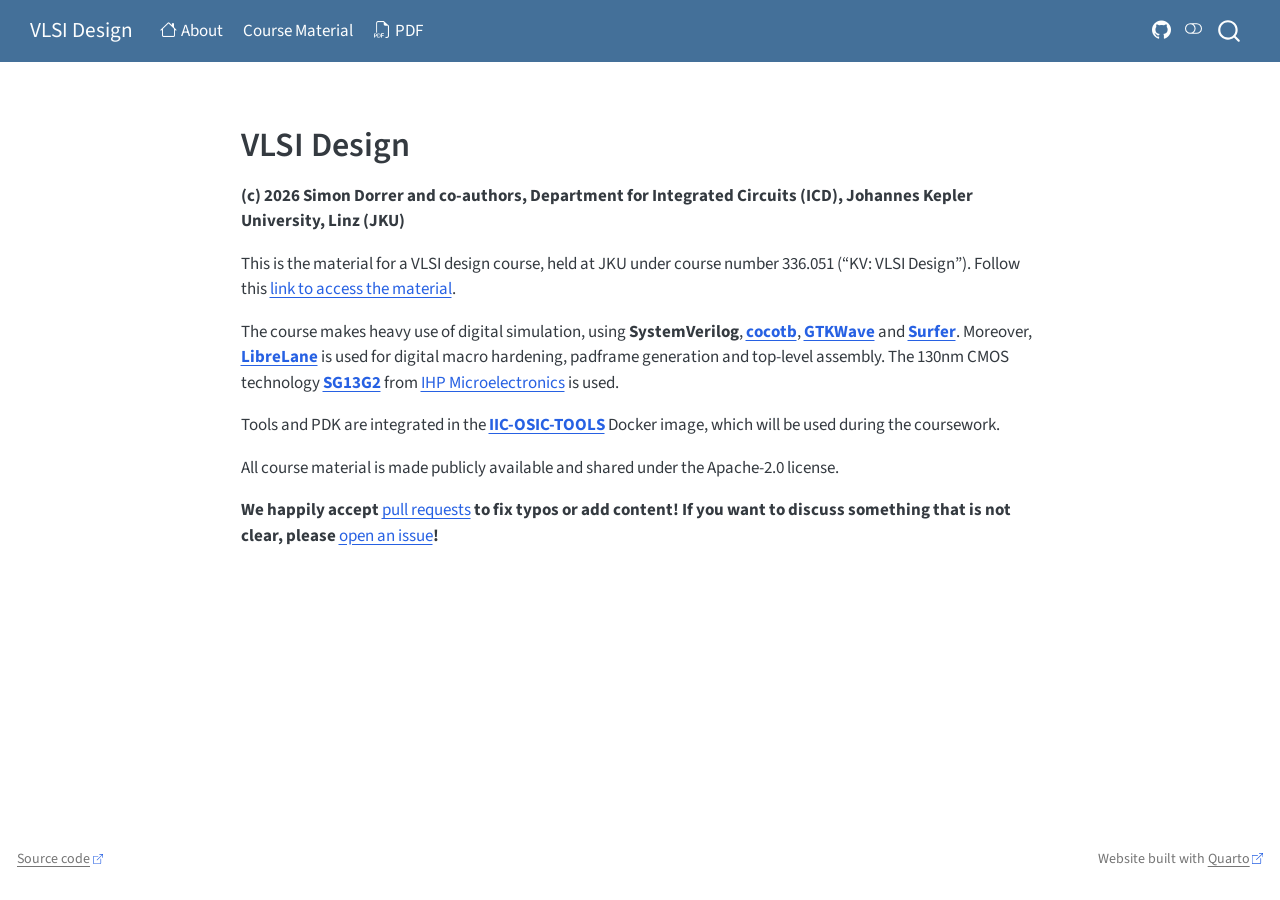
==== index.html @ d0f813cc "Built site for gh-pages" ====
<!DOCTYPE html>
<html xmlns="http://www.w3.org/1999/xhtml" lang="en-US" xml:lang="en-US"><head>

<meta charset="utf-8">
<meta name="generator" content="quarto-1.10.19">

<meta name="viewport" content="width=device-width, initial-scale=1.0, user-scalable=yes">


<title>VLSI Design</title>
<style>
/* Default styles provided by pandoc.
** See https://pandoc.org/MANUAL.html#variables-for-html for config info.
*/
span.smallcaps{font-variant: small-caps;}
div.columns{display: flex; gap: 1.5em;}
div.column{flex: auto;}
@media screen {
div.columns{gap: min(4vw, 1.5em);}
div.column{overflow-x: auto;}
}
div.hanging-indent{margin-left: 1.5em; text-indent: -1.5em;}
ul.task-list{list-style: none;}
ul.task-list li input[type="checkbox"] {
  width: 0.8em;
  margin: 0 0.8em 0.2em -1em; /* quarto-specific, see https://github.com/quarto-dev/quarto-cli/issues/4556 */ 
  vertical-align: middle;
}
</style>


<script src="site_libs/quarto-nav/quarto-nav.js"></script>
<script src="site_libs/quarto-nav/headroom.min.js"></script>
<script src="site_libs/clipboard/clipboard.min.js"></script>
<script src="site_libs/quarto-search/autocomplete.umd.js"></script>
<script src="site_libs/quarto-search/fuse.min.js"></script>
<script src="site_libs/quarto-search/quarto-search.js"></script>
<meta name="quarto:offset" content="./">
<link href="./favicon.png" rel="icon" type="image/png">
<script src="site_libs/quarto-html/quarto.js" type="module"></script>
<script src="site_libs/quarto-html/tabsets/tabsets.js" type="module"></script>
<script src="site_libs/quarto-html/popper.min.js"></script>
<script src="site_libs/quarto-html/tippy.umd.min.js"></script>
<script src="site_libs/quarto-html/anchor.min.js"></script>
<link href="site_libs/quarto-html/tippy.css" rel="stylesheet">
<link href="site_libs/quarto-html/quarto-syntax-highlighting-bf27225e3a48a9273f3daa8f8e829971.css" rel="stylesheet" class="quarto-color-scheme" id="quarto-text-highlighting-styles">
<link href="site_libs/quarto-html/quarto-syntax-highlighting-dark-b626d73c4c936ccc3cb08be7d45d1df6.css" rel="stylesheet" class="quarto-color-scheme quarto-color-alternate" id="quarto-text-highlighting-styles">
<link href="site_libs/quarto-html/quarto-syntax-highlighting-bf27225e3a48a9273f3daa8f8e829971.css" rel="stylesheet" class="quarto-color-scheme-extra" id="quarto-text-highlighting-styles">
<script src="site_libs/bootstrap/bootstrap.min.js"></script>
<link href="site_libs/bootstrap/bootstrap-icons.css" rel="stylesheet">
<link href="site_libs/bootstrap/bootstrap-e7b4535bb9f81c5a0a19056beabb1668.min.css" rel="stylesheet" append-hash="true" class="quarto-color-scheme" id="quarto-bootstrap" data-mode="light">
<link href="site_libs/bootstrap/bootstrap-dark-a3b81a2a417e140af123b784fcc878c5.min.css" rel="stylesheet" append-hash="true" class="quarto-color-scheme quarto-color-alternate" id="quarto-bootstrap" data-mode="dark">
<link href="site_libs/bootstrap/bootstrap-e7b4535bb9f81c5a0a19056beabb1668.min.css" rel="stylesheet" append-hash="true" class="quarto-color-scheme-extra" id="quarto-bootstrap" data-mode="light">
<script id="quarto-search-options" type="application/json">{
  "location": "navbar",
  "copy-button": false,
  "collapse-after": 3,
  "panel-placement": "end",
  "type": "overlay",
  "limit": 50,
  "keyboard-shortcut": [
    "f",
    "/",
    "s"
  ],
  "show-item-context": false,
  "language": {
    "search-no-results-text": "No results",
    "search-matching-documents-text": "matching documents",
    "search-copy-link-title": "Copy link to search",
    "search-hide-matches-text": "Hide additional matches",
    "search-more-match-text": "more match in this document",
    "search-more-matches-text": "more matches in this document",
    "search-clear-button-title": "Clear",
    "search-text-placeholder": "",
    "search-detached-cancel-button-title": "Cancel",
    "search-submit-button-title": "Submit",
    "search-label": "Search"
  }
}</script>


</head>

<body class="nav-fixed fullcontent quarto-light"><script id="quarto-html-before-body" type="application/javascript">
    const toggleBodyColorMode = (bsSheetEl) => {
      const mode = bsSheetEl.getAttribute("data-mode");
      const bodyEl = window.document.querySelector("body");
      if (mode === "dark") {
        bodyEl.classList.add("quarto-dark");
        bodyEl.classList.remove("quarto-light");
      } else {
        bodyEl.classList.add("quarto-light");
        bodyEl.classList.remove("quarto-dark");
      }
    }
    const toggleBodyColorPrimary = () => {
      const bsSheetEl = window.document.querySelector("link#quarto-bootstrap:not([rel=disabled-stylesheet])");
      if (bsSheetEl) {
        toggleBodyColorMode(bsSheetEl);
      }
    }
    const setColorSchemeToggle = (alternate) => {
      const toggles = window.document.querySelectorAll('.quarto-color-scheme-toggle');
      for (let i=0; i < toggles.length; i++) {
        const toggle = toggles[i];
        if (toggle) {
          if (alternate) {
            toggle.classList.add("alternate");
          } else {
            toggle.classList.remove("alternate");
          }
        }
      }
    };
    const toggleColorMode = (alternate) => {
      // Switch the stylesheets
      const primaryStylesheets = window.document.querySelectorAll('link.quarto-color-scheme:not(.quarto-color-alternate)');
      const alternateStylesheets = window.document.querySelectorAll('link.quarto-color-scheme.quarto-color-alternate');
      manageTransitions('#quarto-margin-sidebar .nav-link', false);
      if (alternate) {
        // note: dark is layered on light, we don't disable primary!
        enableStylesheet(alternateStylesheets);
        for (const sheetNode of alternateStylesheets) {
          if (sheetNode.id === "quarto-bootstrap") {
            toggleBodyColorMode(sheetNode);
          }
        }
      } else {
        disableStylesheet(alternateStylesheets);
        enableStylesheet(primaryStylesheets)
        toggleBodyColorPrimary();
      }
      manageTransitions('#quarto-margin-sidebar .nav-link', true);
      // Switch the toggles
      setColorSchemeToggle(alternate)
      // Hack to workaround the fact that safari doesn't
      // properly recolor the scrollbar when toggling (#1455)
      if (navigator.userAgent.indexOf('Safari') > 0 && navigator.userAgent.indexOf('Chrome') == -1) {
        manageTransitions("body", false);
        window.scrollTo(0, 1);
        setTimeout(() => {
          window.scrollTo(0, 0);
          manageTransitions("body", true);
        }, 40);
      }
    }
    const disableStylesheet = (stylesheets) => {
      for (let i=0; i < stylesheets.length; i++) {
        const stylesheet = stylesheets[i];
        stylesheet.rel = 'disabled-stylesheet';
      }
    }
    const enableStylesheet = (stylesheets) => {
      for (let i=0; i < stylesheets.length; i++) {
        const stylesheet = stylesheets[i];
        if(stylesheet.rel !== 'stylesheet') { // for Chrome, which will still FOUC without this check
          stylesheet.rel = 'stylesheet';
        }
      }
    }
    const manageTransitions = (selector, allowTransitions) => {
      const els = window.document.querySelectorAll(selector);
      for (let i=0; i < els.length; i++) {
        const el = els[i];
        if (allowTransitions) {
          el.classList.remove('notransition');
        } else {
          el.classList.add('notransition');
        }
      }
    }
    const isFileUrl = () => {
      return window.location.protocol === 'file:';
    }
    const hasAlternateSentinel = () => {
      let styleSentinel = getColorSchemeSentinel();
      if (styleSentinel !== null) {
        return styleSentinel === "alternate";
      } else {
        return false;
      }
    }
    const setStyleSentinel = (alternate) => {
      const value = alternate ? "alternate" : "default";
      if (!isFileUrl()) {
        window.localStorage.setItem("quarto-color-scheme", value);
      } else {
        localAlternateSentinel = value;
      }
    }
    const getColorSchemeSentinel = () => {
      if (!isFileUrl()) {
        const storageValue = window.localStorage.getItem("quarto-color-scheme");
        return storageValue != null ? storageValue : localAlternateSentinel;
      } else {
        return localAlternateSentinel;
      }
    }
    const toggleGiscusIfUsed = (isAlternate, darkModeDefault) => {
      const baseTheme = document.querySelector('#giscus-base-theme')?.value ?? 'light';
      const alternateTheme = document.querySelector('#giscus-alt-theme')?.value ?? 'dark';
      let newTheme = '';
      if(authorPrefersDark) {
        newTheme = isAlternate ? baseTheme : alternateTheme;
      } else {
        newTheme = isAlternate ? alternateTheme : baseTheme;
      }
      const changeGiscusTheme = () => {
        // From: https://github.com/giscus/giscus/issues/336
        const sendMessage = (message) => {
          const iframe = document.querySelector('iframe.giscus-frame');
          if (!iframe) return;
          iframe.contentWindow.postMessage({ giscus: message }, 'https://giscus.app');
        }
        sendMessage({
          setConfig: {
            theme: newTheme
          }
        });
      }
      const isGiscussLoaded = window.document.querySelector('iframe.giscus-frame') !== null;
      if (isGiscussLoaded) {
        changeGiscusTheme();
      }
    };
    const authorPrefersDark = false;
    const darkModeDefault = authorPrefersDark;
      document.querySelector('link#quarto-text-highlighting-styles.quarto-color-scheme-extra').rel = 'disabled-stylesheet';
      document.querySelector('link#quarto-bootstrap.quarto-color-scheme-extra').rel = 'disabled-stylesheet';
    let localAlternateSentinel = darkModeDefault ? 'alternate' : 'default';
    // Dark / light mode switch
    window.quartoToggleColorScheme = () => {
      // Read the current dark / light value
      let toAlternate = !hasAlternateSentinel();
      toggleColorMode(toAlternate);
      setStyleSentinel(toAlternate);
      toggleGiscusIfUsed(toAlternate, darkModeDefault);
      window.dispatchEvent(new Event('resize'));
    };
    // Switch to dark mode if need be
    if (hasAlternateSentinel()) {
      toggleColorMode(true);
    } else {
      toggleColorMode(false);
    }
  </script>

<div id="quarto-search-results"></div>
  <header id="quarto-header" class="headroom fixed-top">
    <nav class="navbar navbar-expand-lg " data-bs-theme="dark">
      <div class="navbar-container container-fluid">
      <div class="navbar-brand-container mx-auto">
    <a class="navbar-brand" href="./index.html">
    <span class="navbar-title">VLSI Design</span>
    </a>
  </div>
            <div id="quarto-search" class="" title="Search"></div>
          <button class="navbar-toggler" type="button" data-bs-toggle="collapse" data-bs-target="#navbarCollapse" aria-controls="navbarCollapse" role="menu" aria-expanded="false" aria-label="Toggle navigation" onclick="if (window.quartoToggleHeadroom) { window.quartoToggleHeadroom(); }">
  <span class="navbar-toggler-icon"></span>
</button>
          <div class="collapse navbar-collapse" id="navbarCollapse">
            <ul class="navbar-nav navbar-nav-scroll me-auto">
  <li class="nav-item">
    <a class="nav-link active" href="./index.html" aria-current="page"> <i class="bi bi-house" role="img">
</i> 
<span class="menu-text">About</span></a>
  </li>  
  <li class="nav-item">
    <a class="nav-link" href="./vlsi.html"> 
<span class="menu-text">Course Material</span></a>
  </li>  
  <li class="nav-item">
    <a class="nav-link" href="./vlsi.pdf"> <i class="bi bi-filetype-pdf" role="img">
</i> 
<span class="menu-text">PDF</span></a>
  </li>  
</ul>
            <ul class="navbar-nav navbar-nav-scroll ms-auto">
  <li class="nav-item compact">
    <a class="nav-link" href="https://github.com/iic-jku/vlsi-design" target="_blank"> <i class="bi bi-github" role="img">
</i> 
<span class="menu-text"></span></a>
  </li>  
</ul>
          </div> <!-- /navcollapse -->
            <div class="quarto-navbar-tools">
  <a href="" class="quarto-color-scheme-toggle quarto-navigation-tool  px-1" onclick="window.quartoToggleColorScheme(); return false;" title="Toggle dark mode"><i class="bi"></i></a>
</div>
      </div> <!-- /container-fluid -->
    </nav>
</header>
<!-- content -->
<div id="quarto-content" class="quarto-container page-columns page-rows-contents page-layout-article page-navbar">
<!-- sidebar -->
<!-- margin-sidebar -->
    
<!-- main -->
<main class="content" id="quarto-document-content"><header id="title-block-header" class="quarto-title-block"></header>





<section id="vlsi-design" class="level1">
<h1>VLSI Design</h1>
<!--
[![Quarto Publish](https://github.com/iic-jku/vlsi-design/actions/workflows/quarto-publish.yml/badge.svg?branch=main)](https://github.com/iic-jku/vlsi-design/actions/workflows/quarto-publish.yml)
[![DOI](https://zenodo.org/badge/DOI/10.5281/zenodo.XXXXXXXX.svg)](https://doi.org/10.5281/zenodo.XXXXXXXX)
-->
<p><strong>(c) 2026 Simon Dorrer and co-authors, Department for Integrated Circuits (ICD), Johannes Kepler University, Linz (JKU)</strong></p>
<p>This is the material for a VLSI design course, held at JKU under course number 336.051 (“KV: VLSI Design”). Follow this <a href="./vlsi.html">link to access the material</a>.</p>
<p>The course makes heavy use of digital simulation, using <strong>SystemVerilog</strong>, <a href="https://github.com/cocotb/cocotb"><strong>cocotb</strong></a>, <a href="https://github.com/gtkwave/gtkwave"><strong>GTKWave</strong></a> and <a href="https://gitlab.com/surfer-project/surfer"><strong>Surfer</strong></a>. Moreover, <a href="https://github.com/librelane/librelane"><strong>LibreLane</strong></a> is used for digital macro hardening, padframe generation and top-level assembly. The 130nm CMOS technology <a href="https://github.com/IHP-GmbH/IHP-Open-PDK"><strong>SG13G2</strong></a> from <a href="https://www.ihp-microelectronics.com">IHP Microelectronics</a> is used.</p>
<p>Tools and PDK are integrated in the <a href="https://github.com/iic-jku/IIC-OSIC-TOOLS"><strong>IIC-OSIC-TOOLS</strong></a> Docker image, which will be used during the coursework.</p>
<p>All course material is made publicly available and shared under the Apache-2.0 license.</p>
<p><strong>We happily accept <a href="https://github.com/iic-jku/vlsi-design/pulls">pull requests</a> to fix typos or add content! If you want to discuss something that is not clear, please <a href="https://github.com/iic-jku/vlsi-design/issues/new">open an issue</a>!</strong></p>


</section>

</main> <!-- /main -->
<script id="quarto-html-after-body" type="application/javascript">
  window.document.addEventListener("DOMContentLoaded", function (event) {
    // Ensure there is a toggle, if there isn't float one in the top right
    if (window.document.querySelector('.quarto-color-scheme-toggle') === null) {
      const a = window.document.createElement('a');
      a.classList.add('top-right');
      a.classList.add('quarto-color-scheme-toggle');
      a.href = "";
      a.onclick = function() { try { window.quartoToggleColorScheme(); } catch {} return false; };
      const i = window.document.createElement("i");
      i.classList.add('bi');
      a.appendChild(i);
      window.document.body.appendChild(a);
    }
    setColorSchemeToggle(hasAlternateSentinel())
    const icon = "";
    const anchorJS = new window.AnchorJS();
    anchorJS.options = {
      placement: 'right',
      icon: icon
    };
    anchorJS.add('.anchored');
    const isCodeAnnotation = (el) => {
      for (const clz of el.classList) {
        if (clz.startsWith('code-annotation-')) {                     
          return true;
        }
      }
      return false;
    }
    const onCopySuccess = function(e) {
      // button target
      const button = e.trigger;
      // don't keep focus
      button.blur();
      // flash "checked"
      button.classList.add('code-copy-button-checked');
      var currentTitle = button.getAttribute("title");
      button.setAttribute("title", "Copied!");
      let tooltip;
      if (window.bootstrap) {
        button.setAttribute("data-bs-toggle", "tooltip");
        button.setAttribute("data-bs-placement", "left");
        button.setAttribute("data-bs-title", "Copied!");
        tooltip = new bootstrap.Tooltip(button, 
          { trigger: "manual", 
            customClass: "code-copy-button-tooltip",
            offset: [0, -8]});
        tooltip.show();    
      }
      setTimeout(function() {
        if (tooltip) {
          tooltip.hide();
          button.removeAttribute("data-bs-title");
          button.removeAttribute("data-bs-toggle");
          button.removeAttribute("data-bs-placement");
        }
        button.setAttribute("title", currentTitle);
        button.classList.remove('code-copy-button-checked');
      }, 1000);
      // clear code selection
      e.clearSelection();
    }
    const getTextToCopy = function(trigger) {
      const outerScaffold = trigger.parentElement.cloneNode(true);
      const codeEl = outerScaffold.querySelector('code');
      for (const childEl of codeEl.children) {
        if (isCodeAnnotation(childEl)) {
          childEl.remove();
        }
      }
      return codeEl.innerText;
    }
    const clipboard = new window.ClipboardJS('.code-copy-button:not([data-in-quarto-modal])', {
      text: getTextToCopy
    });
    clipboard.on('success', onCopySuccess);
    if (window.document.getElementById('quarto-embedded-source-code-modal')) {
      const clipboardModal = new window.ClipboardJS('.code-copy-button[data-in-quarto-modal]', {
        text: getTextToCopy,
        container: window.document.getElementById('quarto-embedded-source-code-modal')
      });
      clipboardModal.on('success', onCopySuccess);
    }
      var localhostRegex = new RegExp(/^(?:http|https):\/\/localhost\:?[0-9]*\//);
      var mailtoRegex = new RegExp(/^mailto:/);
        var filterRegex = new RegExp("https:\/\/iic-jku\.github\.io\/vlsi-design\/");
      var isInternal = (href) => {
          return filterRegex.test(href) || localhostRegex.test(href) || mailtoRegex.test(href);
      }
      // Inspect non-navigation links and adorn them if external
     var links = window.document.querySelectorAll('a[href]:not(.nav-link):not(.navbar-brand):not(.toc-action):not(.sidebar-link):not(.sidebar-item-toggle):not(.pagination-link):not(.no-external):not([aria-hidden]):not(.dropdown-item):not(.quarto-navigation-tool):not(.about-link)');
      for (var i=0; i<links.length; i++) {
        const link = links[i];
        if (!isInternal(link.href)) {
          // undo the damage that might have been done by quarto-nav.js in the case of
          // links that we want to consider external
          if (link.dataset.originalHref !== undefined) {
            link.href = link.dataset.originalHref;
          }
        }
      }
    function tippyHover(el, contentFn, onTriggerFn, onUntriggerFn) {
      const config = {
        allowHTML: true,
        maxWidth: 500,
        delay: 100,
        arrow: false,
        appendTo: function(el) {
            return el.parentElement;
        },
        interactive: true,
        interactiveBorder: 10,
        theme: 'quarto',
        placement: 'bottom-start',
      };
      if (contentFn) {
        config.content = contentFn;
      }
      if (onTriggerFn) {
        config.onTrigger = onTriggerFn;
      }
      if (onUntriggerFn) {
        config.onUntrigger = onUntriggerFn;
      }
      window.tippy(el, config); 
    }
    const noterefs = window.document.querySelectorAll('a[role="doc-noteref"]');
    for (var i=0; i<noterefs.length; i++) {
      const ref = noterefs[i];
      tippyHover(ref, function() {
        // use id or data attribute instead here
        let href = ref.getAttribute('data-footnote-href') || ref.getAttribute('href');
        try { href = new URL(href).hash; } catch {}
        const id = href.replace(/^#\/?/, "");
        const note = window.document.getElementById(id);
        if (note) {
          return note.innerHTML;
        } else {
          return "";
        }
      });
    }
    const xrefs = window.document.querySelectorAll('a.quarto-xref');
    const processXRef = (id, note) => {
      // Strip column container classes
      const stripColumnClz = (el) => {
        el.classList.remove("page-full", "page-columns");
        if (el.children) {
          for (const child of el.children) {
            stripColumnClz(child);
          }
        }
      }
      stripColumnClz(note)
      if (id === null || id.startsWith('sec-')) {
        // Special case sections, only their first couple elements
        const container = document.createElement("div");
        if (note.children && note.children.length > 2) {
          container.appendChild(note.children[0].cloneNode(true));
          for (let i = 1; i < note.children.length; i++) {
            const child = note.children[i];
            if (child.tagName === "P" && child.innerText === "") {
              continue;
            } else {
              container.appendChild(child.cloneNode(true));
              break;
            }
          }
          if (window.Quarto?.typesetMath) {
            window.Quarto.typesetMath(container);
          }
          return container.innerHTML
        } else {
          if (window.Quarto?.typesetMath) {
            window.Quarto.typesetMath(note);
          }
          return note.innerHTML;
        }
      } else {
        // Remove any anchor links if they are present
        const anchorLink = note.querySelector('a.anchorjs-link');
        if (anchorLink) {
          anchorLink.remove();
        }
        if (window.Quarto?.typesetMath) {
          window.Quarto.typesetMath(note);
        }
        if (note.classList.contains("callout")) {
          return note.outerHTML;
        } else {
          return note.innerHTML;
        }
      }
    }
    for (var i=0; i<xrefs.length; i++) {
      const xref = xrefs[i];
      tippyHover(xref, undefined, function(instance) {
        instance.disable();
        let url = xref.getAttribute('href');
        let hash = undefined; 
        if (url.startsWith('#')) {
          hash = url;
        } else {
          try { hash = new URL(url).hash; } catch {}
        }
        if (hash) {
          const id = hash.replace(/^#\/?/, "");
          const note = window.document.getElementById(id);
          if (note !== null) {
            try {
              const html = processXRef(id, note.cloneNode(true));
              instance.setContent(html);
            } finally {
              instance.enable();
              instance.show();
            }
          } else {
            // See if we can fetch this
            fetch(url.split('#')[0])
            .then(res => res.text())
            .then(html => {
              const parser = new DOMParser();
              const htmlDoc = parser.parseFromString(html, "text/html");
              const note = htmlDoc.getElementById(id);
              if (note !== null) {
                const html = processXRef(id, note);
                instance.setContent(html);
              } 
            }).finally(() => {
              instance.enable();
              instance.show();
            });
          }
        } else {
          // See if we can fetch a full url (with no hash to target)
          // This is a special case and we should probably do some content thinning / targeting
          fetch(url)
          .then(res => res.text())
          .then(html => {
            const parser = new DOMParser();
            const htmlDoc = parser.parseFromString(html, "text/html");
            const note = htmlDoc.querySelector('main.content');
            if (note !== null) {
              // This should only happen for chapter cross references
              // (since there is no id in the URL)
              // remove the first header
              if (note.children.length > 0 && note.children[0].tagName === "HEADER") {
                note.children[0].remove();
              }
              const html = processXRef(null, note);
              instance.setContent(html);
            } 
          }).finally(() => {
            instance.enable();
            instance.show();
          });
        }
      }, function(instance) {
      });
    }
        let selectedAnnoteEl;
        const selectorForAnnotation = ( cell, annotation) => {
          let cellAttr = 'data-code-cell="' + cell + '"';
          let lineAttr = 'data-code-annotation="' +  annotation + '"';
          const selector = 'span[' + cellAttr + '][' + lineAttr + ']';
          return selector;
        }
        const selectCodeLines = (annoteEl) => {
          const doc = window.document;
          const targetCell = annoteEl.getAttribute("data-target-cell");
          const targetAnnotation = annoteEl.getAttribute("data-target-annotation");
          const annoteSpan = window.document.querySelector(selectorForAnnotation(targetCell, targetAnnotation));
          const lines = annoteSpan.getAttribute("data-code-lines").split(",");
          const lineIds = lines.map((line) => {
            return targetCell + "-" + line;
          })
          let top = null;
          let height = null;
          let parent = null;
          if (lineIds.length > 0) {
              //compute the position of the single el (top and bottom and make a div)
              const el = window.document.getElementById(lineIds[0]);
              top = el.offsetTop;
              height = el.offsetHeight;
              parent = el.parentElement.parentElement;
            if (lineIds.length > 1) {
              const lastEl = window.document.getElementById(lineIds[lineIds.length - 1]);
              const bottom = lastEl.offsetTop + lastEl.offsetHeight;
              height = bottom - top;
            }
            if (top !== null && height !== null && parent !== null) {
              // cook up a div (if necessary) and position it 
              let div = window.document.getElementById("code-annotation-line-highlight");
              if (div === null) {
                div = window.document.createElement("div");
                div.setAttribute("id", "code-annotation-line-highlight");
                div.style.position = 'absolute';
                parent.appendChild(div);
              }
              div.style.top = top - 2 + "px";
              div.style.height = height + 4 + "px";
              div.style.left = 0;
              let gutterDiv = window.document.getElementById("code-annotation-line-highlight-gutter");
              if (gutterDiv === null) {
                gutterDiv = window.document.createElement("div");
                gutterDiv.setAttribute("id", "code-annotation-line-highlight-gutter");
                gutterDiv.style.position = 'absolute';
                const codeCell = window.document.getElementById(targetCell);
                const gutter = codeCell.querySelector('.code-annotation-gutter');
                gutter.appendChild(gutterDiv);
              }
              gutterDiv.style.top = top - 2 + "px";
              gutterDiv.style.height = height + 4 + "px";
            }
            selectedAnnoteEl = annoteEl;
          }
        };
        const unselectCodeLines = () => {
          const elementsIds = ["code-annotation-line-highlight", "code-annotation-line-highlight-gutter"];
          elementsIds.forEach((elId) => {
            const div = window.document.getElementById(elId);
            if (div) {
              div.remove();
            }
          });
          selectedAnnoteEl = undefined;
        };
          // Handle positioning of the toggle
      window.addEventListener(
        "resize",
        throttle(() => {
          elRect = undefined;
          if (selectedAnnoteEl) {
            selectCodeLines(selectedAnnoteEl);
          }
        }, 10)
      );
      function throttle(fn, ms) {
      let throttle = false;
      let timer;
        return (...args) => {
          if(!throttle) { // first call gets through
              fn.apply(this, args);
              throttle = true;
          } else { // all the others get throttled
              if(timer) clearTimeout(timer); // cancel #2
              timer = setTimeout(() => {
                fn.apply(this, args);
                timer = throttle = false;
              }, ms);
          }
        };
      }
        // Attach click handler to the DT
        const annoteDls = window.document.querySelectorAll('dt[data-target-cell]');
        for (const annoteDlNode of annoteDls) {
          annoteDlNode.addEventListener('click', (event) => {
            const clickedEl = event.target;
            if (clickedEl !== selectedAnnoteEl) {
              unselectCodeLines();
              const activeEl = window.document.querySelector('dt[data-target-cell].code-annotation-active');
              if (activeEl) {
                activeEl.classList.remove('code-annotation-active');
              }
              selectCodeLines(clickedEl);
              clickedEl.classList.add('code-annotation-active');
            } else {
              // Unselect the line
              unselectCodeLines();
              clickedEl.classList.remove('code-annotation-active');
            }
          });
        }
    const findCites = (el) => {
      const parentEl = el.parentElement;
      if (parentEl) {
        const cites = parentEl.dataset.cites;
        if (cites) {
          return {
            el,
            cites: cites.split(' ')
          };
        } else {
          return findCites(el.parentElement)
        }
      } else {
        return undefined;
      }
    };
    var bibliorefs = window.document.querySelectorAll('a[role="doc-biblioref"]');
    for (var i=0; i<bibliorefs.length; i++) {
      const ref = bibliorefs[i];
      const citeInfo = findCites(ref);
      if (citeInfo) {
        tippyHover(citeInfo.el, function() {
          var popup = window.document.createElement('div');
          citeInfo.cites.forEach(function(cite) {
            var citeDiv = window.document.createElement('div');
            citeDiv.classList.add('hanging-indent');
            citeDiv.classList.add('csl-entry');
            var biblioDiv = window.document.getElementById('ref-' + cite);
            if (biblioDiv) {
              citeDiv.innerHTML = biblioDiv.innerHTML;
            }
            popup.appendChild(citeDiv);
          });
          return popup.innerHTML;
        });
      }
    }
  });
  </script>
</div> <!-- /content -->
<footer class="footer">
  <div class="nav-footer">
    <div class="nav-footer-left">
<p><a href="https://github.com/iic-jku/vlsi-design" class="external" target="_blank">Source code</a></p>
</div>   
    <div class="nav-footer-center">
      &nbsp;
    </div>
    <div class="nav-footer-right">
<p>Website built with <a href="https://quarto.org/" class="external" target="_blank">Quarto</a></p>
</div>
  </div>
</footer>




</body></html>
---- site_libs/quarto-html/tippy.css ----
.tippy-box[data-animation=fade][data-state=hidden]{opacity:0}[data-tippy-root]{max-width:calc(100vw - 10px)}.tippy-box{position:relative;background-color:#333;color:#fff;border-radius:4px;font-size:14px;line-height:1.4;white-space:normal;outline:0;transition-property:transform,visibility,opacity}.tippy-box[data-placement^=top]>.tippy-arrow{bottom:0}.tippy-box[data-placement^=top]>.tippy-arrow:before{bottom:-7px;left:0;border-width:8px 8px 0;border-top-color:initial;transform-origin:center top}.tippy-box[data-placement^=bottom]>.tippy-arrow{top:0}.tippy-box[data-placement^=bottom]>.tippy-arrow:before{top:-7px;left:0;border-width:0 8px 8px;border-bottom-color:initial;transform-origin:center bottom}.tippy-box[data-placement^=left]>.tippy-arrow{right:0}.tippy-box[data-placement^=left]>.tippy-arrow:before{border-width:8px 0 8px 8px;border-left-color:initial;right:-7px;transform-origin:center left}.tippy-box[data-placement^=right]>.tippy-arrow{left:0}.tippy-box[data-placement^=right]>.tippy-arrow:before{left:-7px;border-width:8px 8px 8px 0;border-right-color:initial;transform-origin:center right}.tippy-box[data-inertia][data-state=visible]{transition-timing-function:cubic-bezier(.54,1.5,.38,1.11)}.tippy-arrow{width:16px;height:16px;color:#333}.tippy-arrow:before{content:"";position:absolute;border-color:transparent;border-style:solid}.tippy-content{position:relative;padding:5px 9px;z-index:1}
---- site_libs/quarto-html/quarto-syntax-highlighting-bf27225e3a48a9273f3daa8f8e829971.css ----
/* quarto syntax highlight colors */
:root {
  --quarto-hl-ot-color: #003B4F;
  --quarto-hl-at-color: #657422;
  --quarto-hl-ss-color: #20794D;
  --quarto-hl-an-color: #5E5E5E;
  --quarto-hl-fu-color: #4758AB;
  --quarto-hl-st-color: #20794D;
  --quarto-hl-cf-color: #003B4F;
  --quarto-hl-op-color: #5E5E5E;
  --quarto-hl-er-color: #AD0000;
  --quarto-hl-bn-color: #AD0000;
  --quarto-hl-al-color: #AD0000;
  --quarto-hl-va-color: #111111;
  --quarto-hl-bu-color: inherit;
  --quarto-hl-ex-color: inherit;
  --quarto-hl-pp-color: #AD0000;
  --quarto-hl-in-color: #5E5E5E;
  --quarto-hl-vs-color: #20794D;
  --quarto-hl-wa-color: #5E5E5E;
  --quarto-hl-do-color: #5E5E5E;
  --quarto-hl-im-color: #00769E;
  --quarto-hl-ch-color: #20794D;
  --quarto-hl-dt-color: #AD0000;
  --quarto-hl-fl-color: #AD0000;
  --quarto-hl-co-color: #5E5E5E;
  --quarto-hl-cv-color: #5E5E5E;
  --quarto-hl-cn-color: #8f5902;
  --quarto-hl-sc-color: #5E5E5E;
  --quarto-hl-dv-color: #AD0000;
  --quarto-hl-kw-color: #003B4F;
}

/* other quarto variables */
:root {
  --quarto-font-monospace: SFMono-Regular, Menlo, Monaco, Consolas, "Liberation Mono", "Courier New", monospace;
}

/* syntax highlight based on Pandoc's rules */
pre > code.sourceCode > span {
  color: #003B4F;
}

code.sourceCode > span {
  color: #003B4F;
}

div.sourceCode,
div.sourceCode pre.sourceCode {
  color: #003B4F;
}

/* Normal */
code span {
  color: #003B4F;
}

/* Alert */
code span.al {
  color: #AD0000;
  font-style: inherit;
}

/* Annotation */
code span.an {
  color: #5E5E5E;
  font-style: inherit;
}

/* Attribute */
code span.at {
  color: #657422;
  font-style: inherit;
}

/* BaseN */
code span.bn {
  color: #AD0000;
  font-style: inherit;
}

/* BuiltIn */
code span.bu {
  font-style: inherit;
}

/* ControlFlow */
code span.cf {
  color: #003B4F;
  font-weight: bold;
  font-style: inherit;
}

/* Char */
code span.ch {
  color: #20794D;
  font-style: inherit;
}

/* Constant */
code span.cn {
  color: #8f5902;
  font-style: inherit;
}

/* Comment */
code span.co {
  color: #5E5E5E;
  font-style: inherit;
}

/* CommentVar */
code span.cv {
  color: #5E5E5E;
  font-style: italic;
}

/* Documentation */
code span.do {
  color: #5E5E5E;
  font-style: italic;
}

/* DataType */
code span.dt {
  color: #AD0000;
  font-style: inherit;
}

/* DecVal */
code span.dv {
  color: #AD0000;
  font-style: inherit;
}

/* Error */
code span.er {
  color: #AD0000;
  font-style: inherit;
}

/* Extension */
code span.ex {
  font-style: inherit;
}

/* Float */
code span.fl {
  color: #AD0000;
  font-style: inherit;
}

/* Function */
code span.fu {
  color: #4758AB;
  font-style: inherit;
}

/* Import */
code span.im {
  color: #00769E;
  font-style: inherit;
}

/* Information */
code span.in {
  color: #5E5E5E;
  font-style: inherit;
}

/* Keyword */
code span.kw {
  color: #003B4F;
  font-weight: bold;
  font-style: inherit;
}

/* Operator */
code span.op {
  color: #5E5E5E;
  font-style: inherit;
}

/* Other */
code span.ot {
  color: #003B4F;
  font-style: inherit;
}

/* Preprocessor */
code span.pp {
  color: #AD0000;
  font-style: inherit;
}

/* SpecialChar */
code span.sc {
  color: #5E5E5E;
  font-style: inherit;
}

/* SpecialString */
code span.ss {
  color: #20794D;
  font-style: inherit;
}

/* String */
code span.st {
  color: #20794D;
  font-style: inherit;
}

/* Variable */
code span.va {
  color: #111111;
  font-style: inherit;
}

/* VerbatimString */
code span.vs {
  color: #20794D;
  font-style: inherit;
}

/* Warning */
code span.wa {
  color: #5E5E5E;
  font-style: italic;
}

.prevent-inlining {
  content: "</";
}

/*# sourceMappingURL=8be38f48d34c45af72792cbd699585e7.css.map */
---- site_libs/quarto-html/quarto-syntax-highlighting-dark-b626d73c4c936ccc3cb08be7d45d1df6.css ----
/* quarto syntax highlight colors */
:root {
  --quarto-hl-al-color: #f07178;
  --quarto-hl-an-color: #d4d0ab;
  --quarto-hl-at-color: #00e0e0;
  --quarto-hl-bn-color: #d4d0ab;
  --quarto-hl-bu-color: #abe338;
  --quarto-hl-ch-color: #abe338;
  --quarto-hl-co-color: #f8f8f2;
  --quarto-hl-cv-color: #ffd700;
  --quarto-hl-cn-color: #ffd700;
  --quarto-hl-cf-color: #ffa07a;
  --quarto-hl-dt-color: #ffa07a;
  --quarto-hl-dv-color: #d4d0ab;
  --quarto-hl-do-color: #f8f8f2;
  --quarto-hl-er-color: #f07178;
  --quarto-hl-ex-color: #00e0e0;
  --quarto-hl-fl-color: #d4d0ab;
  --quarto-hl-fu-color: #ffa07a;
  --quarto-hl-im-color: #abe338;
  --quarto-hl-in-color: #d4d0ab;
  --quarto-hl-kw-color: #ffa07a;
  --quarto-hl-op-color: #ffa07a;
  --quarto-hl-ot-color: #00e0e0;
  --quarto-hl-pp-color: #dcc6e0;
  --quarto-hl-re-color: #00e0e0;
  --quarto-hl-sc-color: #abe338;
  --quarto-hl-ss-color: #abe338;
  --quarto-hl-st-color: #abe338;
  --quarto-hl-va-color: #00e0e0;
  --quarto-hl-vs-color: #abe338;
  --quarto-hl-wa-color: #dcc6e0;
}

/* other quarto variables */
:root {
  --quarto-font-monospace: SFMono-Regular, Menlo, Monaco, Consolas, "Liberation Mono", "Courier New", monospace;
}

/* syntax highlight based on Pandoc's rules */
pre > code.sourceCode > span {
  color: #f8f8f2;
}

code.sourceCode > span {
  color: #f8f8f2;
}

div.sourceCode,
div.sourceCode pre.sourceCode {
  color: #f8f8f2;
}

/* Normal */
code span {
  color: #f8f8f2;
}

/* Alert */
code span.al {
  color: #f07178;
}

/* Annotation */
code span.an {
  color: #d4d0ab;
}

/* Attribute */
code span.at {
  color: #00e0e0;
}

/* BaseN */
code span.bn {
  color: #d4d0ab;
}

/* BuiltIn */
code span.bu {
  color: #abe338;
}

/* ControlFlow */
code span.cf {
  font-weight: bold;
  color: #ffa07a;
}

/* Char */
code span.ch {
  color: #abe338;
}

/* Constant */
code span.cn {
  color: #ffd700;
}

/* Comment */
code span.co {
  font-style: italic;
  color: #f8f8f2;
}

/* CommentVar */
code span.cv {
  color: #ffd700;
}

/* Documentation */
code span.do {
  color: #f8f8f2;
}

/* DataType */
code span.dt {
  color: #ffa07a;
}

/* DecVal */
code span.dv {
  color: #d4d0ab;
}

/* Error */
code span.er {
  color: #f07178;
  text-decoration: underline;
}

/* Extension */
code span.ex {
  font-weight: bold;
  color: #00e0e0;
}

/* Float */
code span.fl {
  color: #d4d0ab;
}

/* Function */
code span.fu {
  color: #ffa07a;
}

/* Import */
code span.im {
  color: #abe338;
}

/* Information */
code span.in {
  color: #d4d0ab;
}

/* Keyword */
code span.kw {
  font-weight: bold;
  color: #ffa07a;
}

/* Operator */
code span.op {
  color: #ffa07a;
}

/* Other */
code span.ot {
  color: #00e0e0;
}

/* Preprocessor */
code span.pp {
  color: #dcc6e0;
}

/* RegionMarker */
code span.re {
  background-color: #f8f8f2;
  color: #00e0e0;
}

/* SpecialChar */
code span.sc {
  color: #abe338;
}

/* SpecialString */
code span.ss {
  color: #abe338;
}

/* String */
code span.st {
  color: #abe338;
}

/* Variable */
code span.va {
  color: #00e0e0;
}

/* VerbatimString */
code span.vs {
  color: #abe338;
}

/* Warning */
code span.wa {
  color: #dcc6e0;
}

.prevent-inlining {
  content: "</";
}

/*# sourceMappingURL=a269c63e8167c3ae395728e86feb0848.css.map */
---- site_libs/quarto-html/quarto-syntax-highlighting-bf27225e3a48a9273f3daa8f8e829971.css ----
/* quarto syntax highlight colors */
:root {
  --quarto-hl-ot-color: #003B4F;
  --quarto-hl-at-color: #657422;
  --quarto-hl-ss-color: #20794D;
  --quarto-hl-an-color: #5E5E5E;
  --quarto-hl-fu-color: #4758AB;
  --quarto-hl-st-color: #20794D;
  --quarto-hl-cf-color: #003B4F;
  --quarto-hl-op-color: #5E5E5E;
  --quarto-hl-er-color: #AD0000;
  --quarto-hl-bn-color: #AD0000;
  --quarto-hl-al-color: #AD0000;
  --quarto-hl-va-color: #111111;
  --quarto-hl-bu-color: inherit;
  --quarto-hl-ex-color: inherit;
  --quarto-hl-pp-color: #AD0000;
  --quarto-hl-in-color: #5E5E5E;
  --quarto-hl-vs-color: #20794D;
  --quarto-hl-wa-color: #5E5E5E;
  --quarto-hl-do-color: #5E5E5E;
  --quarto-hl-im-color: #00769E;
  --quarto-hl-ch-color: #20794D;
  --quarto-hl-dt-color: #AD0000;
  --quarto-hl-fl-color: #AD0000;
  --quarto-hl-co-color: #5E5E5E;
  --quarto-hl-cv-color: #5E5E5E;
  --quarto-hl-cn-color: #8f5902;
  --quarto-hl-sc-color: #5E5E5E;
  --quarto-hl-dv-color: #AD0000;
  --quarto-hl-kw-color: #003B4F;
}

/* other quarto variables */
:root {
  --quarto-font-monospace: SFMono-Regular, Menlo, Monaco, Consolas, "Liberation Mono", "Courier New", monospace;
}

/* syntax highlight based on Pandoc's rules */
pre > code.sourceCode > span {
  color: #003B4F;
}

code.sourceCode > span {
  color: #003B4F;
}

div.sourceCode,
div.sourceCode pre.sourceCode {
  color: #003B4F;
}

/* Normal */
code span {
  color: #003B4F;
}

/* Alert */
code span.al {
  color: #AD0000;
  font-style: inherit;
}

/* Annotation */
code span.an {
  color: #5E5E5E;
  font-style: inherit;
}

/* Attribute */
code span.at {
  color: #657422;
  font-style: inherit;
}

/* BaseN */
code span.bn {
  color: #AD0000;
  font-style: inherit;
}

/* BuiltIn */
code span.bu {
  font-style: inherit;
}

/* ControlFlow */
code span.cf {
  color: #003B4F;
  font-weight: bold;
  font-style: inherit;
}

/* Char */
code span.ch {
  color: #20794D;
  font-style: inherit;
}

/* Constant */
code span.cn {
  color: #8f5902;
  font-style: inherit;
}

/* Comment */
code span.co {
  color: #5E5E5E;
  font-style: inherit;
}

/* CommentVar */
code span.cv {
  color: #5E5E5E;
  font-style: italic;
}

/* Documentation */
code span.do {
  color: #5E5E5E;
  font-style: italic;
}

/* DataType */
code span.dt {
  color: #AD0000;
  font-style: inherit;
}

/* DecVal */
code span.dv {
  color: #AD0000;
  font-style: inherit;
}

/* Error */
code span.er {
  color: #AD0000;
  font-style: inherit;
}

/* Extension */
code span.ex {
  font-style: inherit;
}

/* Float */
code span.fl {
  color: #AD0000;
  font-style: inherit;
}

/* Function */
code span.fu {
  color: #4758AB;
  font-style: inherit;
}

/* Import */
code span.im {
  color: #00769E;
  font-style: inherit;
}

/* Information */
code span.in {
  color: #5E5E5E;
  font-style: inherit;
}

/* Keyword */
code span.kw {
  color: #003B4F;
  font-weight: bold;
  font-style: inherit;
}

/* Operator */
code span.op {
  color: #5E5E5E;
  font-style: inherit;
}

/* Other */
code span.ot {
  color: #003B4F;
  font-style: inherit;
}

/* Preprocessor */
code span.pp {
  color: #AD0000;
  font-style: inherit;
}

/* SpecialChar */
code span.sc {
  color: #5E5E5E;
  font-style: inherit;
}

/* SpecialString */
code span.ss {
  color: #20794D;
  font-style: inherit;
}

/* String */
code span.st {
  color: #20794D;
  font-style: inherit;
}

/* Variable */
code span.va {
  color: #111111;
  font-style: inherit;
}

/* VerbatimString */
code span.vs {
  color: #20794D;
  font-style: inherit;
}

/* Warning */
code span.wa {
  color: #5E5E5E;
  font-style: italic;
}

.prevent-inlining {
  content: "</";
}

/*# sourceMappingURL=8be38f48d34c45af72792cbd699585e7.css.map */
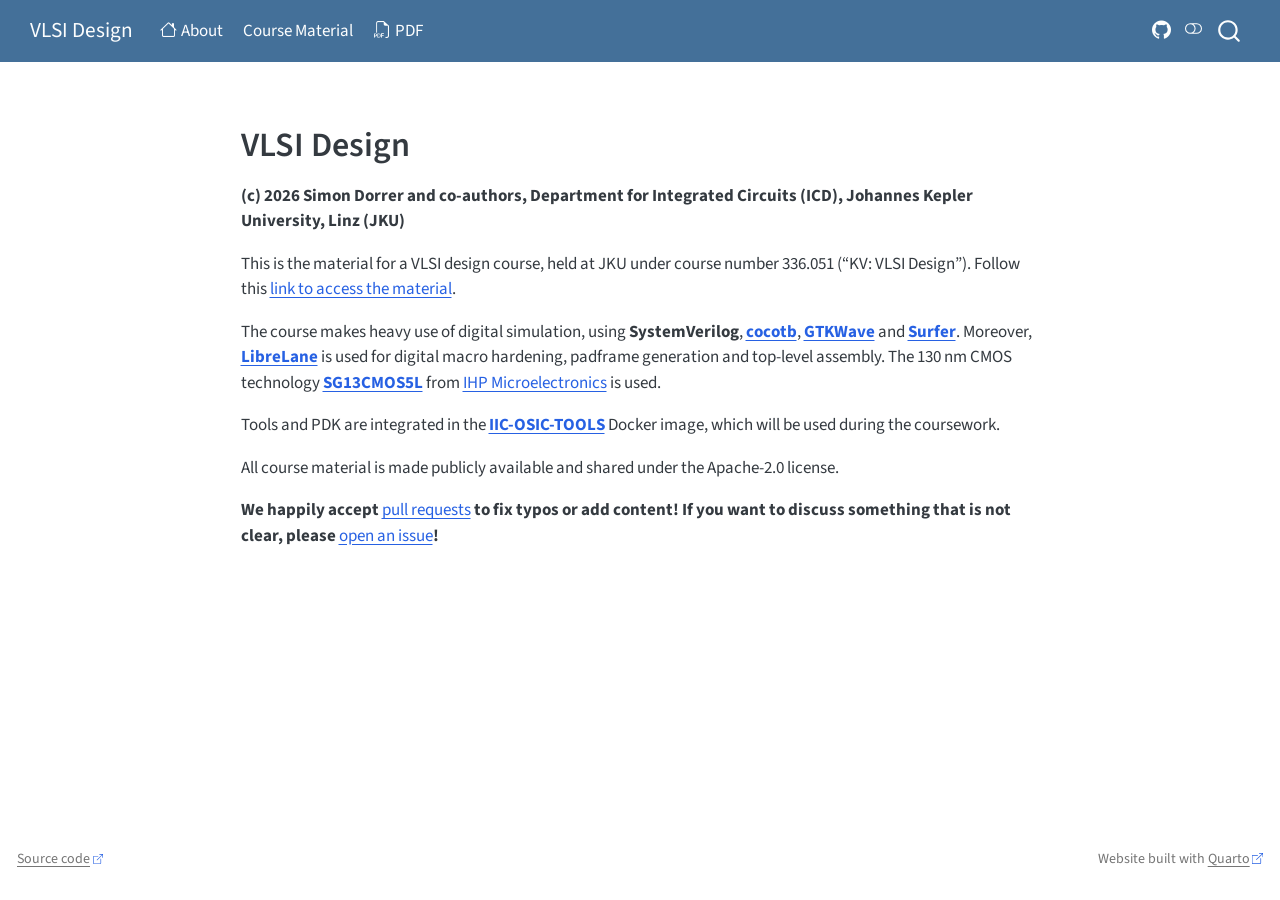
==== commit bd6073fc: "Built site for gh-pages" ====
--- a/index.html
+++ b/index.html
@@ -48,9 +48,9 @@
 <link href="site_libs/quarto-html/quarto-syntax-highlighting-bf27225e3a48a9273f3daa8f8e829971.css" rel="stylesheet" class="quarto-color-scheme-extra" id="quarto-text-highlighting-styles">
 <script src="site_libs/bootstrap/bootstrap.min.js"></script>
 <link href="site_libs/bootstrap/bootstrap-icons.css" rel="stylesheet">
-<link href="site_libs/bootstrap/bootstrap-e7b4535bb9f81c5a0a19056beabb1668.min.css" rel="stylesheet" append-hash="true" class="quarto-color-scheme" id="quarto-bootstrap" data-mode="light">
-<link href="site_libs/bootstrap/bootstrap-dark-a3b81a2a417e140af123b784fcc878c5.min.css" rel="stylesheet" append-hash="true" class="quarto-color-scheme quarto-color-alternate" id="quarto-bootstrap" data-mode="dark">
-<link href="site_libs/bootstrap/bootstrap-e7b4535bb9f81c5a0a19056beabb1668.min.css" rel="stylesheet" append-hash="true" class="quarto-color-scheme-extra" id="quarto-bootstrap" data-mode="light">
+<link href="site_libs/bootstrap/bootstrap-a4fa6db4f17a7910724efcd86e4dc43a.min.css" rel="stylesheet" append-hash="true" class="quarto-color-scheme" id="quarto-bootstrap" data-mode="light">
+<link href="site_libs/bootstrap/bootstrap-dark-d720d4bd3c95a6db2793c50f0cb6d717.min.css" rel="stylesheet" append-hash="true" class="quarto-color-scheme quarto-color-alternate" id="quarto-bootstrap" data-mode="dark">
+<link href="site_libs/bootstrap/bootstrap-a4fa6db4f17a7910724efcd86e4dc43a.min.css" rel="stylesheet" append-hash="true" class="quarto-color-scheme-extra" id="quarto-bootstrap" data-mode="light">
 <script id="quarto-search-options" type="application/json">{
   "location": "navbar",
   "copy-button": false,
@@ -310,7 +310,7 @@
 -->
 <p><strong>(c) 2026 Simon Dorrer and co-authors, Department for Integrated Circuits (ICD), Johannes Kepler University, Linz (JKU)</strong></p>
 <p>This is the material for a VLSI design course, held at JKU under course number 336.051 (“KV: VLSI Design”). Follow this <a href="./vlsi.html">link to access the material</a>.</p>
-<p>The course makes heavy use of digital simulation, using <strong>SystemVerilog</strong>, <a href="https://github.com/cocotb/cocotb"><strong>cocotb</strong></a>, <a href="https://github.com/gtkwave/gtkwave"><strong>GTKWave</strong></a> and <a href="https://gitlab.com/surfer-project/surfer"><strong>Surfer</strong></a>. Moreover, <a href="https://github.com/librelane/librelane"><strong>LibreLane</strong></a> is used for digital macro hardening, padframe generation and top-level assembly. The 130nm CMOS technology <a href="https://github.com/IHP-GmbH/IHP-Open-PDK"><strong>SG13G2</strong></a> from <a href="https://www.ihp-microelectronics.com">IHP Microelectronics</a> is used.</p>
+<p>The course makes heavy use of digital simulation, using <strong>SystemVerilog</strong>, <a href="https://github.com/cocotb/cocotb"><strong>cocotb</strong></a>, <a href="https://github.com/gtkwave/gtkwave"><strong>GTKWave</strong></a> and <a href="https://gitlab.com/surfer-project/surfer"><strong>Surfer</strong></a>. Moreover, <a href="https://github.com/librelane/librelane"><strong>LibreLane</strong></a> is used for digital macro hardening, padframe generation and top-level assembly. The 130 nm CMOS technology <a href="https://github.com/IHP-GmbH/IHP-Open-PDK"><strong>SG13CMOS5L</strong></a> from <a href="https://www.ihp-microelectronics.com">IHP Microelectronics</a> is used.</p>
 <p>Tools and PDK are integrated in the <a href="https://github.com/iic-jku/IIC-OSIC-TOOLS"><strong>IIC-OSIC-TOOLS</strong></a> Docker image, which will be used during the coursework.</p>
 <p>All course material is made publicly available and shared under the Apache-2.0 license.</p>
 <p><strong>We happily accept <a href="https://github.com/iic-jku/vlsi-design/pulls">pull requests</a> to fix typos or add content! If you want to discuss something that is not clear, please <a href="https://github.com/iic-jku/vlsi-design/issues/new">open an issue</a>!</strong></p>
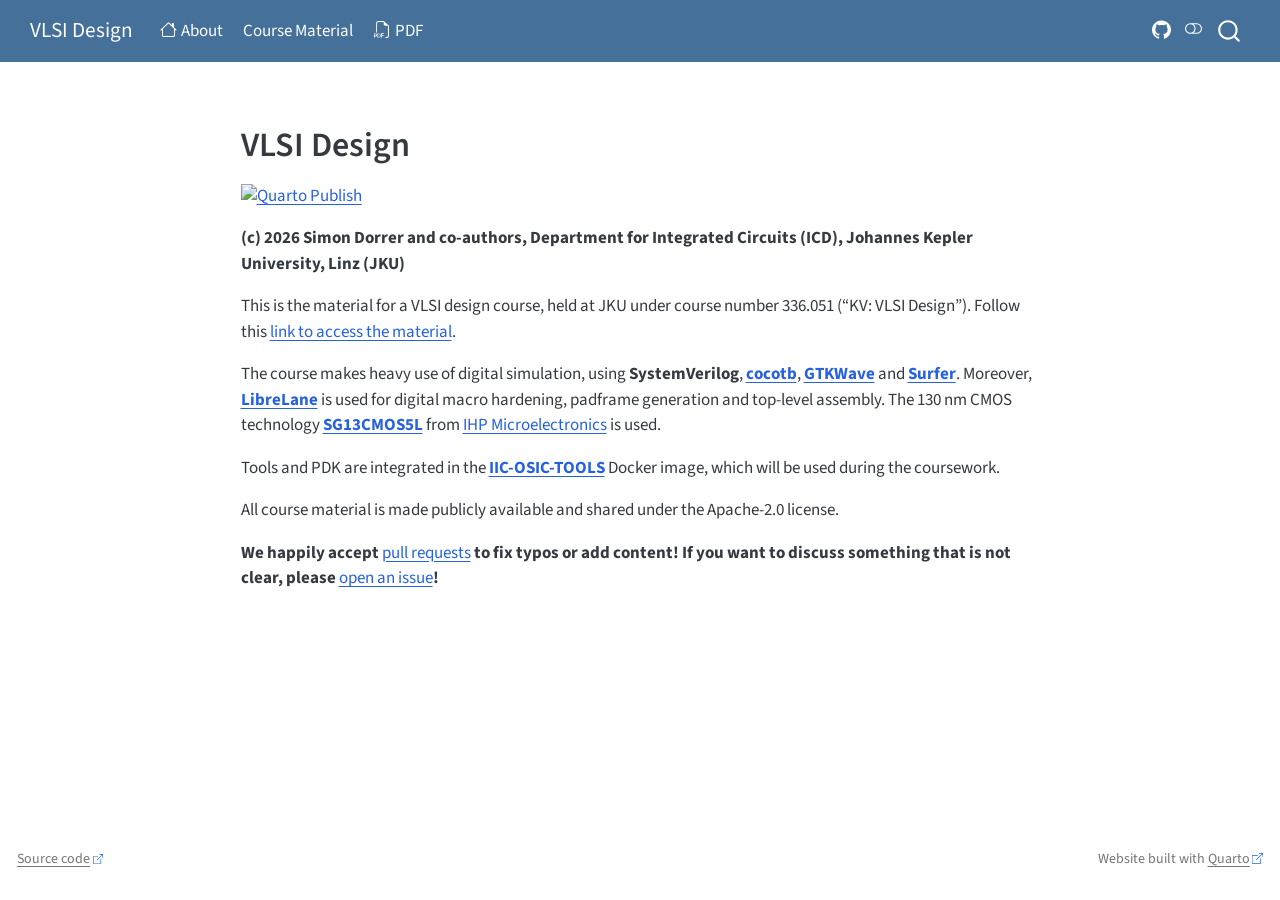
==== commit e51c1e66: "Built site for gh-pages" ====
--- a/index.html
+++ b/index.html
@@ -2,7 +2,7 @@
 <html xmlns="http://www.w3.org/1999/xhtml" lang="en-US" xml:lang="en-US"><head>
 
 <meta charset="utf-8">
-<meta name="generator" content="quarto-1.10.19">
+<meta name="generator" content="quarto-1.11.9">
 
 <meta name="viewport" content="width=device-width, initial-scale=1.0, user-scalable=yes">
 
@@ -39,18 +39,19 @@
 <link href="./favicon.png" rel="icon" type="image/png">
 <script src="site_libs/quarto-html/quarto.js" type="module"></script>
 <script src="site_libs/quarto-html/tabsets/tabsets.js" type="module"></script>
+<script src="site_libs/quarto-html/scrollable-regions/scrollable-regions.js" type="module"></script>
 <script src="site_libs/quarto-html/popper.min.js"></script>
 <script src="site_libs/quarto-html/tippy.umd.min.js"></script>
 <script src="site_libs/quarto-html/anchor.min.js"></script>
 <link href="site_libs/quarto-html/tippy.css" rel="stylesheet">
-<link href="site_libs/quarto-html/quarto-syntax-highlighting-bf27225e3a48a9273f3daa8f8e829971.css" rel="stylesheet" class="quarto-color-scheme" id="quarto-text-highlighting-styles">
-<link href="site_libs/quarto-html/quarto-syntax-highlighting-dark-b626d73c4c936ccc3cb08be7d45d1df6.css" rel="stylesheet" class="quarto-color-scheme quarto-color-alternate" id="quarto-text-highlighting-styles">
-<link href="site_libs/quarto-html/quarto-syntax-highlighting-bf27225e3a48a9273f3daa8f8e829971.css" rel="stylesheet" class="quarto-color-scheme-extra" id="quarto-text-highlighting-styles">
+<link href="site_libs/quarto-html/quarto-syntax-highlighting-63b5708e65d6cd79cd7618c58d0c21e7.css" rel="stylesheet" class="quarto-color-scheme" id="quarto-text-highlighting-styles">
+<link href="site_libs/quarto-html/quarto-syntax-highlighting-dark-447e42e69aaa9833c0ba1b986f430b20.css" rel="stylesheet" class="quarto-color-scheme quarto-color-alternate" id="quarto-text-highlighting-styles">
+<link href="site_libs/quarto-html/quarto-syntax-highlighting-63b5708e65d6cd79cd7618c58d0c21e7.css" rel="stylesheet" class="quarto-color-scheme-extra" id="quarto-text-highlighting-styles">
 <script src="site_libs/bootstrap/bootstrap.min.js"></script>
 <link href="site_libs/bootstrap/bootstrap-icons.css" rel="stylesheet">
-<link href="site_libs/bootstrap/bootstrap-a4fa6db4f17a7910724efcd86e4dc43a.min.css" rel="stylesheet" append-hash="true" class="quarto-color-scheme" id="quarto-bootstrap" data-mode="light">
-<link href="site_libs/bootstrap/bootstrap-dark-d720d4bd3c95a6db2793c50f0cb6d717.min.css" rel="stylesheet" append-hash="true" class="quarto-color-scheme quarto-color-alternate" id="quarto-bootstrap" data-mode="dark">
-<link href="site_libs/bootstrap/bootstrap-a4fa6db4f17a7910724efcd86e4dc43a.min.css" rel="stylesheet" append-hash="true" class="quarto-color-scheme-extra" id="quarto-bootstrap" data-mode="light">
+<link href="site_libs/bootstrap/bootstrap-443ec083c9578aa13a8ff787872b1cad.min.css" rel="stylesheet" append-hash="true" class="quarto-color-scheme" id="quarto-bootstrap" data-mode="light">
+<link href="site_libs/bootstrap/bootstrap-dark-aabbeeb8ce3a989689481ed8ac76c05a.min.css" rel="stylesheet" append-hash="true" class="quarto-color-scheme quarto-color-alternate" id="quarto-bootstrap" data-mode="dark">
+<link href="site_libs/bootstrap/bootstrap-443ec083c9578aa13a8ff787872b1cad.min.css" rel="stylesheet" append-hash="true" class="quarto-color-scheme-extra" id="quarto-bootstrap" data-mode="light">
 <script id="quarto-search-options" type="application/json">{
   "location": "navbar",
   "copy-button": false,
@@ -82,7 +83,7 @@
 
 </head>
 
-<body class="nav-fixed fullcontent quarto-light"><script id="quarto-html-before-body" type="application/javascript">
+<body class="nav-fixed fullcontent quarto-light"><a id="quarto-skip-link" class="visually-hidden-focusable" href="#quarto-document-content">Skip to main content</a><script id="quarto-html-before-body" type="application/javascript">
     const toggleBodyColorMode = (bsSheetEl) => {
       const mode = bsSheetEl.getAttribute("data-mode");
       const bodyEl = window.document.querySelector("body");
@@ -105,6 +106,7 @@
       for (let i=0; i < toggles.length; i++) {
         const toggle = toggles[i];
         if (toggle) {
+          toggle.setAttribute("aria-checked", alternate ? "true" : "false");
           if (alternate) {
             toggle.classList.add("alternate");
           } else {
@@ -134,13 +136,19 @@
       manageTransitions('#quarto-margin-sidebar .nav-link', true);
       // Switch the toggles
       setColorSchemeToggle(alternate)
-      // Hack to workaround the fact that safari doesn't
-      // properly recolor the scrollbar when toggling (#1455)
+    }
+    // Hack to workaround the fact that safari doesn't
+    // properly recolor the scrollbar when toggling (#1455).
+    // Not run on load: stylesheets are set before first paint there, and
+    // scrolling would undo the scroll to a URL fragment (#14973).
+    // The one pixel nudge keeps the reader where they were.
+    const refreshSafariScrollbar = () => {
       if (navigator.userAgent.indexOf('Safari') > 0 && navigator.userAgent.indexOf('Chrome') == -1) {
         manageTransitions("body", false);
-        window.scrollTo(0, 1);
+        const scrollY = window.scrollY;
+        window.scrollTo(0, scrollY > 0 ? scrollY - 1 : 1);
         setTimeout(() => {
-          window.scrollTo(0, 0);
+          window.scrollTo(0, scrollY);
           manageTransitions("body", true);
         }, 40);
       }
@@ -234,6 +242,7 @@
       // Read the current dark / light value
       let toAlternate = !hasAlternateSentinel();
       toggleColorMode(toAlternate);
+      refreshSafariScrollbar();
       setStyleSentinel(toAlternate);
       toggleGiscusIfUsed(toAlternate, darkModeDefault);
       window.dispatchEvent(new Event('resize'));
@@ -248,15 +257,14 @@
 
 <div id="quarto-search-results"></div>
   <header id="quarto-header" class="headroom fixed-top">
-    <nav class="navbar navbar-expand-lg " data-bs-theme="dark">
+    <nav class="navbar navbar-expand-lg " data-bs-theme="dark" aria-label="Site">
       <div class="navbar-container container-fluid">
       <div class="navbar-brand-container mx-auto">
     <a class="navbar-brand" href="./index.html">
     <span class="navbar-title">VLSI Design</span>
     </a>
   </div>
-            <div id="quarto-search" class="" title="Search"></div>
-          <button class="navbar-toggler" type="button" data-bs-toggle="collapse" data-bs-target="#navbarCollapse" aria-controls="navbarCollapse" role="menu" aria-expanded="false" aria-label="Toggle navigation" onclick="if (window.quartoToggleHeadroom) { window.quartoToggleHeadroom(); }">
+          <button class="navbar-toggler" type="button" data-bs-toggle="collapse" data-bs-target="#navbarCollapse" aria-controls="navbarCollapse" aria-expanded="false" aria-label="Toggle navigation" onclick="if (window.quartoToggleHeadroom) { window.quartoToggleHeadroom(); }">
   <span class="navbar-toggler-icon"></span>
 </button>
           <div class="collapse navbar-collapse" id="navbarCollapse">
@@ -285,8 +293,9 @@
 </ul>
           </div> <!-- /navcollapse -->
             <div class="quarto-navbar-tools">
-  <a href="" class="quarto-color-scheme-toggle quarto-navigation-tool  px-1" onclick="window.quartoToggleColorScheme(); return false;" title="Toggle dark mode"><i class="bi"></i></a>
+  <button type="button" role="switch" aria-checked="false" class="quarto-color-scheme-toggle quarto-navigation-tool  px-1" onclick="window.quartoToggleColorScheme(); return false;" title="Toggle dark mode" aria-label="Toggle dark mode"><i class="bi"></i></button>
 </div>
+            <div id="quarto-search" class="" title="Search"></div>
       </div> <!-- /container-fluid -->
     </nav>
 </header>
@@ -296,7 +305,7 @@
 <!-- margin-sidebar -->
     
 <!-- main -->
-<main class="content" id="quarto-document-content"><header id="title-block-header" class="quarto-title-block"></header>
+<main class="content" id="quarto-document-content" tabindex="-1"><header id="title-block-header" class="quarto-title-block"></header>
 
 
 
@@ -304,10 +313,7 @@
 
 <section id="vlsi-design" class="level1">
 <h1>VLSI Design</h1>
-<!--
-[![Quarto Publish](https://github.com/iic-jku/vlsi-design/actions/workflows/quarto-publish.yml/badge.svg?branch=main)](https://github.com/iic-jku/vlsi-design/actions/workflows/quarto-publish.yml)
-[![DOI](https://zenodo.org/badge/DOI/10.5281/zenodo.XXXXXXXX.svg)](https://doi.org/10.5281/zenodo.XXXXXXXX)
--->
+<p><a href="https://github.com/iic-jku/vlsi-design/actions/workflows/quarto-publish.yml"><img src="https://github.com/iic-jku/vlsi-design/actions/workflows/quarto-publish.yml/badge.svg?branch=main" class="img-fluid" alt="Quarto Publish"></a> <!-- [![DOI](https://img.shields.io/badge/DOI-10.5281%2Fzenodo.XXXXXXXX-blue)](https://doi.org/10.5281/zenodo.XXXXXXXX) --></p>
 <p><strong>(c) 2026 Simon Dorrer and co-authors, Department for Integrated Circuits (ICD), Johannes Kepler University, Linz (JKU)</strong></p>
 <p>This is the material for a VLSI design course, held at JKU under course number 336.051 (“KV: VLSI Design”). Follow this <a href="./vlsi.html">link to access the material</a>.</p>
 <p>The course makes heavy use of digital simulation, using <strong>SystemVerilog</strong>, <a href="https://github.com/cocotb/cocotb"><strong>cocotb</strong></a>, <a href="https://github.com/gtkwave/gtkwave"><strong>GTKWave</strong></a> and <a href="https://gitlab.com/surfer-project/surfer"><strong>Surfer</strong></a>. Moreover, <a href="https://github.com/librelane/librelane"><strong>LibreLane</strong></a> is used for digital macro hardening, padframe generation and top-level assembly. The 130 nm CMOS technology <a href="https://github.com/IHP-GmbH/IHP-Open-PDK"><strong>SG13CMOS5L</strong></a> from <a href="https://www.ihp-microelectronics.com">IHP Microelectronics</a> is used.</p>
@@ -323,15 +329,50 @@
   window.document.addEventListener("DOMContentLoaded", function (event) {
     // Ensure there is a toggle, if there isn't float one in the top right
     if (window.document.querySelector('.quarto-color-scheme-toggle') === null) {
-      const a = window.document.createElement('a');
-      a.classList.add('top-right');
-      a.classList.add('quarto-color-scheme-toggle');
-      a.href = "";
-      a.onclick = function() { try { window.quartoToggleColorScheme(); } catch {} return false; };
+      const toggle = window.document.createElement('button');
+      toggle.type = "button";
+      toggle.setAttribute("role", "switch");
+      toggle.setAttribute("aria-checked", "false");
+      toggle.classList.add('top-right');
+      toggle.classList.add('quarto-color-scheme-toggle');
+      toggle.setAttribute("aria-label", "Toggle dark mode");
+      toggle.onclick = function() { try { window.quartoToggleColorScheme(); } catch {} return false; };
       const i = window.document.createElement("i");
       i.classList.add('bi');
-      a.appendChild(i);
-      window.document.body.appendChild(a);
+      toggle.appendChild(i);
+      // Put the toggle in a landmark of its own, so that landmark navigation
+      // can reach it.
+      //
+      // The container is always a fresh direct child of body, and the toggle is
+      // never moved into page furniture that the theme or the author controls.
+      // The toggle is positioned against the page, so any ancestor that
+      // establishes a containing block captures it: a positioned element or a
+      // grid for position: absolute, and transform, filter, will-change or
+      // contain for position: fixed. A direct child of body has none of these
+      // to inherit, and the shift when one appears is silent and visual.
+      //
+      // ARIA says a document should have at most one banner, and axe reports a
+      // duplicate whether or not the banners carry distinct labels. So use a
+      // header when the page has no banner yet, and a named region otherwise.
+      //
+      // A header is a banner wherever it sits, unless it is inside sectioning
+      // content, so this cannot just look at the children of body: a custom
+      // page layout wraps the title block header in a plain div. An explicit
+      // role="banner" always counts.
+      const sectioning = 'article, aside, main, nav, section, [role="article"], [role="complementary"], [role="main"], [role="navigation"], [role="region"]';
+      const hasBanner = Array.from(
+        window.document.querySelectorAll('header:not([role]), [role="banner"]')
+      ).some(function(el) {
+        return el.hasAttribute("role") || el.closest(sectioning) === null;
+      });
+      const container = window.document.createElement(hasBanner ? "div" : "header");
+      if (hasBanner) {
+        container.setAttribute("role", "region");
+        container.setAttribute("aria-label", "Toggle dark mode");
+      }
+      container.classList.add('quarto-color-scheme-toggle-container');
+      container.appendChild(toggle);
+      window.document.body.appendChild(container);
     }
     setColorSchemeToggle(hasAlternateSentinel())
     const icon = "";
@@ -410,7 +451,8 @@
           return filterRegex.test(href) || localhostRegex.test(href) || mailtoRegex.test(href);
       }
       // Inspect non-navigation links and adorn them if external
-     var links = window.document.querySelectorAll('a[href]:not(.nav-link):not(.navbar-brand):not(.toc-action):not(.sidebar-link):not(.sidebar-item-toggle):not(.pagination-link):not(.no-external):not([aria-hidden]):not(.dropdown-item):not(.quarto-navigation-tool):not(.about-link)');
+      window.quartoDecorateExternalLinks = function (root) {
+     var links = (root || window.document).querySelectorAll('a[href]:not(.nav-link):not(.navbar-brand):not(.toc-action):not(.sidebar-link):not(.sidebar-item-toggle):not(.pagination-link):not(.no-external):not([aria-hidden]):not(.dropdown-item):not(.quarto-navigation-tool):not(.about-link)');
       for (var i=0; i<links.length; i++) {
         const link = links[i];
         if (!isInternal(link.href)) {
@@ -419,8 +461,69 @@
           if (link.dataset.originalHref !== undefined) {
             link.href = link.dataset.originalHref;
           }
-        }
-      }
+          if (!link.classList.contains('no-external-icon')) {
+          }
+        }
+      }
+      };
+      window.quartoDecorateExternalLinks(window.document);
+    // Esc closes the popup (WCAG 1.4.13) and focus leaving both trigger and
+    // popup closes it (WCAG 2.4.11); tippy handles neither for interactive popups.
+    const hideOnEscAndFocusOut = {
+      name: 'hideOnEscAndFocusOut',
+      defaultValue: true,
+      fn(instance) {
+        const dismiss = () => {
+          // A show scheduled by the trigger delay would otherwise reopen it
+          instance.clearDelayTimeouts();
+          instance.hide();
+        };
+        const onKeyDown = (event) => {
+          if (event.key !== 'Escape') {
+            return;
+          }
+          // Keep Esc from also reaching page handlers (e.g. reveal.js overview),
+          // except an open reveal.js slide menu, which Esc should close too.
+          // The menu handles keys only when its keyboard option is on.
+          const menuHandlesEsc = window.Reveal?.getPlugin?.('menu')?.isOpen() &&
+            window.Reveal.getConfig().menu?.keyboard !== false;
+          if (!menuHandlesEsc) {
+            event.stopPropagation();
+          }
+          if (instance.popper.contains(window.document.activeElement)) {
+            // Disabled while refocusing so the focus trigger does not reopen it
+            instance.disable();
+            instance.reference.focus();
+            instance.enable();
+          }
+          dismiss();
+        };
+        const onFocusOut = (event) => {
+          const target = event.relatedTarget;
+          if (target && !instance.reference.contains(target) &&
+              !instance.popper.contains(target)) {
+            dismiss();
+          }
+        };
+        // On the trigger too: a click trigger (code-annotations: select) has no
+        // blur handling. Attached for the instance's lifetime so leaving the
+        // trigger also cancels a show still pending on the trigger delay.
+        instance.reference.addEventListener('focusout', onFocusOut);
+        return {
+          onShow() {
+            window.document.addEventListener('keydown', onKeyDown, true);
+            instance.popper.addEventListener('focusout', onFocusOut);
+          },
+          onHide() {
+            window.document.removeEventListener('keydown', onKeyDown, true);
+            instance.popper.removeEventListener('focusout', onFocusOut);
+          },
+          onDestroy() {
+            instance.reference.removeEventListener('focusout', onFocusOut);
+          },
+        };
+      },
+    };
     function tippyHover(el, contentFn, onTriggerFn, onUntriggerFn) {
       const config = {
         allowHTML: true,
@@ -434,6 +537,7 @@
         interactiveBorder: 10,
         theme: 'quarto',
         placement: 'bottom-start',
+        plugins: [hideOnEscAndFocusOut],
       };
       if (contentFn) {
         config.content = contentFn;
@@ -596,44 +700,54 @@
           const lineIds = lines.map((line) => {
             return targetCell + "-" + line;
           })
-          let top = null;
-          let height = null;
-          let parent = null;
+          // Each band is positioned against its own containing block, which is
+          // not the offsetParent of the lines, so place it from client rects.
+          const placeBand = (band, firstEl, lastEl, codeBlock) => {
+            const container = band.offsetParent;
+            if (container === null) {
+              return;
+            }
+            const containerRect = container.getBoundingClientRect();
+            // Reveal.js scales slides with a transform, so convert client
+            // pixels back to the CSS pixels of the container.
+            const scale = containerRect.height / container.offsetHeight || 1;
+            const firstRect = firstEl.getBoundingClientRect();
+            const lastRect = lastEl.getBoundingClientRect();
+            const top = (firstRect.top - containerRect.top) / scale - container.clientTop + container.scrollTop;
+            const height = (lastRect.bottom - firstRect.top) / scale;
+            band.style.top = top - 2 + "px";
+            band.style.height = height + 4 + "px";
+            if (codeBlock) {
+              // Without the copy button wrapper, the containing block is wider
+              // than the code block, so span the code block explicitly.
+              const blockRect = codeBlock.getBoundingClientRect();
+              band.style.left = (blockRect.left - containerRect.left) / scale - container.clientLeft + container.scrollLeft + "px";
+              band.style.width = blockRect.width / scale + "px";
+            }
+          };
           if (lineIds.length > 0) {
-              //compute the position of the single el (top and bottom and make a div)
-              const el = window.document.getElementById(lineIds[0]);
-              top = el.offsetTop;
-              height = el.offsetHeight;
-              parent = el.parentElement.parentElement;
-            if (lineIds.length > 1) {
-              const lastEl = window.document.getElementById(lineIds[lineIds.length - 1]);
-              const bottom = lastEl.offsetTop + lastEl.offsetHeight;
-              height = bottom - top;
+            const el = window.document.getElementById(lineIds[0]);
+            const lastEl = window.document.getElementById(lineIds[lineIds.length - 1]);
+            const parent = el.parentElement.parentElement;
+            // cook up a div (if necessary) and position it
+            let div = window.document.getElementById("code-annotation-line-highlight");
+            if (div === null) {
+              div = window.document.createElement("div");
+              div.setAttribute("id", "code-annotation-line-highlight");
+              div.style.position = 'absolute';
+              parent.appendChild(div);
             }
-            if (top !== null && height !== null && parent !== null) {
-              // cook up a div (if necessary) and position it 
-              let div = window.document.getElementById("code-annotation-line-highlight");
-              if (div === null) {
-                div = window.document.createElement("div");
-                div.setAttribute("id", "code-annotation-line-highlight");
-                div.style.position = 'absolute';
-                parent.appendChild(div);
-              }
-              div.style.top = top - 2 + "px";
-              div.style.height = height + 4 + "px";
-              div.style.left = 0;
-              let gutterDiv = window.document.getElementById("code-annotation-line-highlight-gutter");
-              if (gutterDiv === null) {
-                gutterDiv = window.document.createElement("div");
-                gutterDiv.setAttribute("id", "code-annotation-line-highlight-gutter");
-                gutterDiv.style.position = 'absolute';
-                const codeCell = window.document.getElementById(targetCell);
-                const gutter = codeCell.querySelector('.code-annotation-gutter');
-                gutter.appendChild(gutterDiv);
-              }
-              gutterDiv.style.top = top - 2 + "px";
-              gutterDiv.style.height = height + 4 + "px";
+            placeBand(div, el, lastEl, parent.closest("div.sourceCode") || parent);
+            let gutterDiv = window.document.getElementById("code-annotation-line-highlight-gutter");
+            if (gutterDiv === null) {
+              gutterDiv = window.document.createElement("div");
+              gutterDiv.setAttribute("id", "code-annotation-line-highlight-gutter");
+              gutterDiv.style.position = 'absolute';
+              const codeCell = window.document.getElementById(targetCell);
+              const gutter = codeCell.querySelector('.code-annotation-gutter');
+              gutter.appendChild(gutterDiv);
             }
+            placeBand(gutterDiv, el, lastEl);
             selectedAnnoteEl = annoteEl;
           }
         };
@@ -732,6 +846,9 @@
     }
   });
   </script>
+  <script type="application/javascript">
+  window.quartoScrollableRegionsLabels = {"code":"Scrollable code","output":"Scrollable output"};
+  </script>
 </div> <!-- /content -->
 <footer class="footer">
   <div class="nav-footer">
--- a/site_libs/quarto-html/quarto-syntax-highlighting-63b5708e65d6cd79cd7618c58d0c21e7.css
+++ b/site_libs/quarto-html/quarto-syntax-highlighting-63b5708e65d6cd79cd7618c58d0c21e7.css
@@ -0,0 +1,236 @@
+/* quarto syntax highlight colors */
+:root {
+  --quarto-hl-ot-color: #003B4F;
+  --quarto-hl-at-color: #657422;
+  --quarto-hl-ss-color: #20794D;
+  --quarto-hl-an-color: #5E5E5E;
+  --quarto-hl-fu-color: #4758AB;
+  --quarto-hl-st-color: #20794D;
+  --quarto-hl-cf-color: #003B4F;
+  --quarto-hl-op-color: #5E5E5E;
+  --quarto-hl-er-color: #AD0000;
+  --quarto-hl-bn-color: #AD0000;
+  --quarto-hl-al-color: #AD0000;
+  --quarto-hl-va-color: #111111;
+  --quarto-hl-bu-color: inherit;
+  --quarto-hl-ex-color: inherit;
+  --quarto-hl-pp-color: #AD0000;
+  --quarto-hl-in-color: #5E5E5E;
+  --quarto-hl-vs-color: #20794D;
+  --quarto-hl-wa-color: #5E5E5E;
+  --quarto-hl-do-color: #5E5E5E;
+  --quarto-hl-im-color: #00769E;
+  --quarto-hl-ch-color: #20794D;
+  --quarto-hl-dt-color: #AD0000;
+  --quarto-hl-fl-color: #AD0000;
+  --quarto-hl-co-color: #5E5E5E;
+  --quarto-hl-cv-color: #5E5E5E;
+  --quarto-hl-cn-color: #8f5902;
+  --quarto-hl-sc-color: #5E5E5E;
+  --quarto-hl-dv-color: #AD0000;
+  --quarto-hl-kw-color: #003B4F;
+}
+
+/* other quarto variables */
+:root {
+  --quarto-font-monospace: SFMono-Regular, Menlo, Monaco, Consolas, "Liberation Mono", "Courier New", monospace;
+}
+
+/* syntax highlight based on Pandoc's rules */
+pre > code.sourceCode > span {
+  color: #003B4F;
+}
+
+code.sourceCode > span {
+  color: #003B4F;
+}
+
+div.sourceCode,
+div.sourceCode pre.sourceCode {
+  color: #003B4F;
+}
+
+/* Normal */
+code span {
+  color: #003B4F;
+}
+
+/* Alert */
+code span.al {
+  color: #AD0000;
+  font-style: inherit;
+}
+
+/* Annotation */
+code span.an {
+  color: #5E5E5E;
+  font-style: inherit;
+}
+
+/* Attribute */
+code span.at {
+  color: #657422;
+  font-style: inherit;
+}
+
+/* BaseN */
+code span.bn {
+  color: #AD0000;
+  font-style: inherit;
+}
+
+/* BuiltIn */
+code span.bu {
+  font-style: inherit;
+}
+
+/* ControlFlow */
+code span.cf {
+  color: #003B4F;
+  font-weight: bold;
+  font-style: inherit;
+}
+
+/* Char */
+code span.ch {
+  color: #20794D;
+  font-style: inherit;
+}
+
+/* Constant */
+code span.cn {
+  color: #8f5902;
+  font-style: inherit;
+}
+
+/* Comment */
+code span.co {
+  color: #5E5E5E;
+  font-style: inherit;
+}
+
+/* CommentVar */
+code span.cv {
+  color: #5E5E5E;
+  font-style: italic;
+}
+
+/* Documentation */
+code span.do {
+  color: #5E5E5E;
+  font-style: italic;
+}
+
+/* DataType */
+code span.dt {
+  color: #AD0000;
+  font-style: inherit;
+}
+
+/* DecVal */
+code span.dv {
+  color: #AD0000;
+  font-style: inherit;
+}
+
+/* Error */
+code span.er {
+  color: #AD0000;
+  font-style: inherit;
+}
+
+/* Extension */
+code span.ex {
+  font-style: inherit;
+}
+
+/* Float */
+code span.fl {
+  color: #AD0000;
+  font-style: inherit;
+}
+
+/* Function */
+code span.fu {
+  color: #4758AB;
+  font-style: inherit;
+}
+
+/* Import */
+code span.im {
+  color: #00769E;
+  font-style: inherit;
+}
+
+/* Information */
+code span.in {
+  color: #5E5E5E;
+  font-style: inherit;
+}
+
+/* Keyword */
+code span.kw {
+  color: #003B4F;
+  font-weight: bold;
+  font-style: inherit;
+}
+
+/* Operator */
+code span.op {
+  color: #5E5E5E;
+  font-style: inherit;
+}
+
+/* Other */
+code span.ot {
+  color: #003B4F;
+  font-style: inherit;
+}
+
+/* Preprocessor */
+code span.pp {
+  color: #AD0000;
+  font-style: inherit;
+}
+
+/* SpecialChar */
+code span.sc {
+  color: #5E5E5E;
+  font-style: inherit;
+}
+
+/* SpecialString */
+code span.ss {
+  color: #20794D;
+  font-style: inherit;
+}
+
+/* String */
+code span.st {
+  color: #20794D;
+  font-style: inherit;
+}
+
+/* Variable */
+code span.va {
+  color: #111111;
+  font-style: inherit;
+}
+
+/* VerbatimString */
+code span.vs {
+  color: #20794D;
+  font-style: inherit;
+}
+
+/* Warning */
+code span.wa {
+  color: #5E5E5E;
+  font-style: italic;
+}
+
+.prevent-inlining {
+  content: "</";
+}
+
+/*# sourceMappingURL=054cc16b9e9817627be6994582d2ffb5.css.map */
--- a/site_libs/quarto-html/quarto-syntax-highlighting-dark-447e42e69aaa9833c0ba1b986f430b20.css
+++ b/site_libs/quarto-html/quarto-syntax-highlighting-dark-447e42e69aaa9833c0ba1b986f430b20.css
@@ -0,0 +1,219 @@
+/* quarto syntax highlight colors */
+:root {
+  --quarto-hl-al-color: #f07178;
+  --quarto-hl-an-color: #d4d0ab;
+  --quarto-hl-at-color: #00e0e0;
+  --quarto-hl-bn-color: #d4d0ab;
+  --quarto-hl-bu-color: #abe338;
+  --quarto-hl-ch-color: #abe338;
+  --quarto-hl-co-color: #f8f8f2;
+  --quarto-hl-cv-color: #ffd700;
+  --quarto-hl-cn-color: #ffd700;
+  --quarto-hl-cf-color: #ffa07a;
+  --quarto-hl-dt-color: #ffa07a;
+  --quarto-hl-dv-color: #d4d0ab;
+  --quarto-hl-do-color: #f8f8f2;
+  --quarto-hl-er-color: #f07178;
+  --quarto-hl-ex-color: #00e0e0;
+  --quarto-hl-fl-color: #d4d0ab;
+  --quarto-hl-fu-color: #ffa07a;
+  --quarto-hl-im-color: #abe338;
+  --quarto-hl-in-color: #d4d0ab;
+  --quarto-hl-kw-color: #ffa07a;
+  --quarto-hl-op-color: #ffa07a;
+  --quarto-hl-ot-color: #00e0e0;
+  --quarto-hl-pp-color: #dcc6e0;
+  --quarto-hl-re-color: #00e0e0;
+  --quarto-hl-sc-color: #abe338;
+  --quarto-hl-ss-color: #abe338;
+  --quarto-hl-st-color: #abe338;
+  --quarto-hl-va-color: #00e0e0;
+  --quarto-hl-vs-color: #abe338;
+  --quarto-hl-wa-color: #dcc6e0;
+}
+
+/* other quarto variables */
+:root {
+  --quarto-font-monospace: SFMono-Regular, Menlo, Monaco, Consolas, "Liberation Mono", "Courier New", monospace;
+}
+
+/* syntax highlight based on Pandoc's rules */
+pre > code.sourceCode > span {
+  color: #f8f8f2;
+}
+
+code.sourceCode > span {
+  color: #f8f8f2;
+}
+
+div.sourceCode,
+div.sourceCode pre.sourceCode {
+  color: #f8f8f2;
+}
+
+/* Normal */
+code span {
+  color: #f8f8f2;
+}
+
+/* Alert */
+code span.al {
+  color: #f07178;
+}
+
+/* Annotation */
+code span.an {
+  color: #d4d0ab;
+}
+
+/* Attribute */
+code span.at {
+  color: #00e0e0;
+}
+
+/* BaseN */
+code span.bn {
+  color: #d4d0ab;
+}
+
+/* BuiltIn */
+code span.bu {
+  color: #abe338;
+}
+
+/* ControlFlow */
+code span.cf {
+  font-weight: bold;
+  color: #ffa07a;
+}
+
+/* Char */
+code span.ch {
+  color: #abe338;
+}
+
+/* Constant */
+code span.cn {
+  color: #ffd700;
+}
+
+/* Comment */
+code span.co {
+  font-style: italic;
+  color: #f8f8f2;
+}
+
+/* CommentVar */
+code span.cv {
+  color: #ffd700;
+}
+
+/* Documentation */
+code span.do {
+  color: #f8f8f2;
+}
+
+/* DataType */
+code span.dt {
+  color: #ffa07a;
+}
+
+/* DecVal */
+code span.dv {
+  color: #d4d0ab;
+}
+
+/* Error */
+code span.er {
+  color: #f07178;
+  text-decoration: underline;
+}
+
+/* Extension */
+code span.ex {
+  font-weight: bold;
+  color: #00e0e0;
+}
+
+/* Float */
+code span.fl {
+  color: #d4d0ab;
+}
+
+/* Function */
+code span.fu {
+  color: #ffa07a;
+}
+
+/* Import */
+code span.im {
+  color: #abe338;
+}
+
+/* Information */
+code span.in {
+  color: #d4d0ab;
+}
+
+/* Keyword */
+code span.kw {
+  font-weight: bold;
+  color: #ffa07a;
+}
+
+/* Operator */
+code span.op {
+  color: #ffa07a;
+}
+
+/* Other */
+code span.ot {
+  color: #00e0e0;
+}
+
+/* Preprocessor */
+code span.pp {
+  color: #dcc6e0;
+}
+
+/* RegionMarker */
+code span.re {
+  background-color: #f8f8f2;
+  color: #00e0e0;
+}
+
+/* SpecialChar */
+code span.sc {
+  color: #abe338;
+}
+
+/* SpecialString */
+code span.ss {
+  color: #abe338;
+}
+
+/* String */
+code span.st {
+  color: #abe338;
+}
+
+/* Variable */
+code span.va {
+  color: #00e0e0;
+}
+
+/* VerbatimString */
+code span.vs {
+  color: #abe338;
+}
+
+/* Warning */
+code span.wa {
+  color: #dcc6e0;
+}
+
+.prevent-inlining {
+  content: "</";
+}
+
+/*# sourceMappingURL=be8e1111c2b710f7c3a4926ffa2967aa.css.map */
--- a/site_libs/quarto-html/quarto-syntax-highlighting-63b5708e65d6cd79cd7618c58d0c21e7.css
+++ b/site_libs/quarto-html/quarto-syntax-highlighting-63b5708e65d6cd79cd7618c58d0c21e7.css
@@ -0,0 +1,236 @@
+/* quarto syntax highlight colors */
+:root {
+  --quarto-hl-ot-color: #003B4F;
+  --quarto-hl-at-color: #657422;
+  --quarto-hl-ss-color: #20794D;
+  --quarto-hl-an-color: #5E5E5E;
+  --quarto-hl-fu-color: #4758AB;
+  --quarto-hl-st-color: #20794D;
+  --quarto-hl-cf-color: #003B4F;
+  --quarto-hl-op-color: #5E5E5E;
+  --quarto-hl-er-color: #AD0000;
+  --quarto-hl-bn-color: #AD0000;
+  --quarto-hl-al-color: #AD0000;
+  --quarto-hl-va-color: #111111;
+  --quarto-hl-bu-color: inherit;
+  --quarto-hl-ex-color: inherit;
+  --quarto-hl-pp-color: #AD0000;
+  --quarto-hl-in-color: #5E5E5E;
+  --quarto-hl-vs-color: #20794D;
+  --quarto-hl-wa-color: #5E5E5E;
+  --quarto-hl-do-color: #5E5E5E;
+  --quarto-hl-im-color: #00769E;
+  --quarto-hl-ch-color: #20794D;
+  --quarto-hl-dt-color: #AD0000;
+  --quarto-hl-fl-color: #AD0000;
+  --quarto-hl-co-color: #5E5E5E;
+  --quarto-hl-cv-color: #5E5E5E;
+  --quarto-hl-cn-color: #8f5902;
+  --quarto-hl-sc-color: #5E5E5E;
+  --quarto-hl-dv-color: #AD0000;
+  --quarto-hl-kw-color: #003B4F;
+}
+
+/* other quarto variables */
+:root {
+  --quarto-font-monospace: SFMono-Regular, Menlo, Monaco, Consolas, "Liberation Mono", "Courier New", monospace;
+}
+
+/* syntax highlight based on Pandoc's rules */
+pre > code.sourceCode > span {
+  color: #003B4F;
+}
+
+code.sourceCode > span {
+  color: #003B4F;
+}
+
+div.sourceCode,
+div.sourceCode pre.sourceCode {
+  color: #003B4F;
+}
+
+/* Normal */
+code span {
+  color: #003B4F;
+}
+
+/* Alert */
+code span.al {
+  color: #AD0000;
+  font-style: inherit;
+}
+
+/* Annotation */
+code span.an {
+  color: #5E5E5E;
+  font-style: inherit;
+}
+
+/* Attribute */
+code span.at {
+  color: #657422;
+  font-style: inherit;
+}
+
+/* BaseN */
+code span.bn {
+  color: #AD0000;
+  font-style: inherit;
+}
+
+/* BuiltIn */
+code span.bu {
+  font-style: inherit;
+}
+
+/* ControlFlow */
+code span.cf {
+  color: #003B4F;
+  font-weight: bold;
+  font-style: inherit;
+}
+
+/* Char */
+code span.ch {
+  color: #20794D;
+  font-style: inherit;
+}
+
+/* Constant */
+code span.cn {
+  color: #8f5902;
+  font-style: inherit;
+}
+
+/* Comment */
+code span.co {
+  color: #5E5E5E;
+  font-style: inherit;
+}
+
+/* CommentVar */
+code span.cv {
+  color: #5E5E5E;
+  font-style: italic;
+}
+
+/* Documentation */
+code span.do {
+  color: #5E5E5E;
+  font-style: italic;
+}
+
+/* DataType */
+code span.dt {
+  color: #AD0000;
+  font-style: inherit;
+}
+
+/* DecVal */
+code span.dv {
+  color: #AD0000;
+  font-style: inherit;
+}
+
+/* Error */
+code span.er {
+  color: #AD0000;
+  font-style: inherit;
+}
+
+/* Extension */
+code span.ex {
+  font-style: inherit;
+}
+
+/* Float */
+code span.fl {
+  color: #AD0000;
+  font-style: inherit;
+}
+
+/* Function */
+code span.fu {
+  color: #4758AB;
+  font-style: inherit;
+}
+
+/* Import */
+code span.im {
+  color: #00769E;
+  font-style: inherit;
+}
+
+/* Information */
+code span.in {
+  color: #5E5E5E;
+  font-style: inherit;
+}
+
+/* Keyword */
+code span.kw {
+  color: #003B4F;
+  font-weight: bold;
+  font-style: inherit;
+}
+
+/* Operator */
+code span.op {
+  color: #5E5E5E;
+  font-style: inherit;
+}
+
+/* Other */
+code span.ot {
+  color: #003B4F;
+  font-style: inherit;
+}
+
+/* Preprocessor */
+code span.pp {
+  color: #AD0000;
+  font-style: inherit;
+}
+
+/* SpecialChar */
+code span.sc {
+  color: #5E5E5E;
+  font-style: inherit;
+}
+
+/* SpecialString */
+code span.ss {
+  color: #20794D;
+  font-style: inherit;
+}
+
+/* String */
+code span.st {
+  color: #20794D;
+  font-style: inherit;
+}
+
+/* Variable */
+code span.va {
+  color: #111111;
+  font-style: inherit;
+}
+
+/* VerbatimString */
+code span.vs {
+  color: #20794D;
+  font-style: inherit;
+}
+
+/* Warning */
+code span.wa {
+  color: #5E5E5E;
+  font-style: italic;
+}
+
+.prevent-inlining {
+  content: "</";
+}
+
+/*# sourceMappingURL=054cc16b9e9817627be6994582d2ffb5.css.map */
